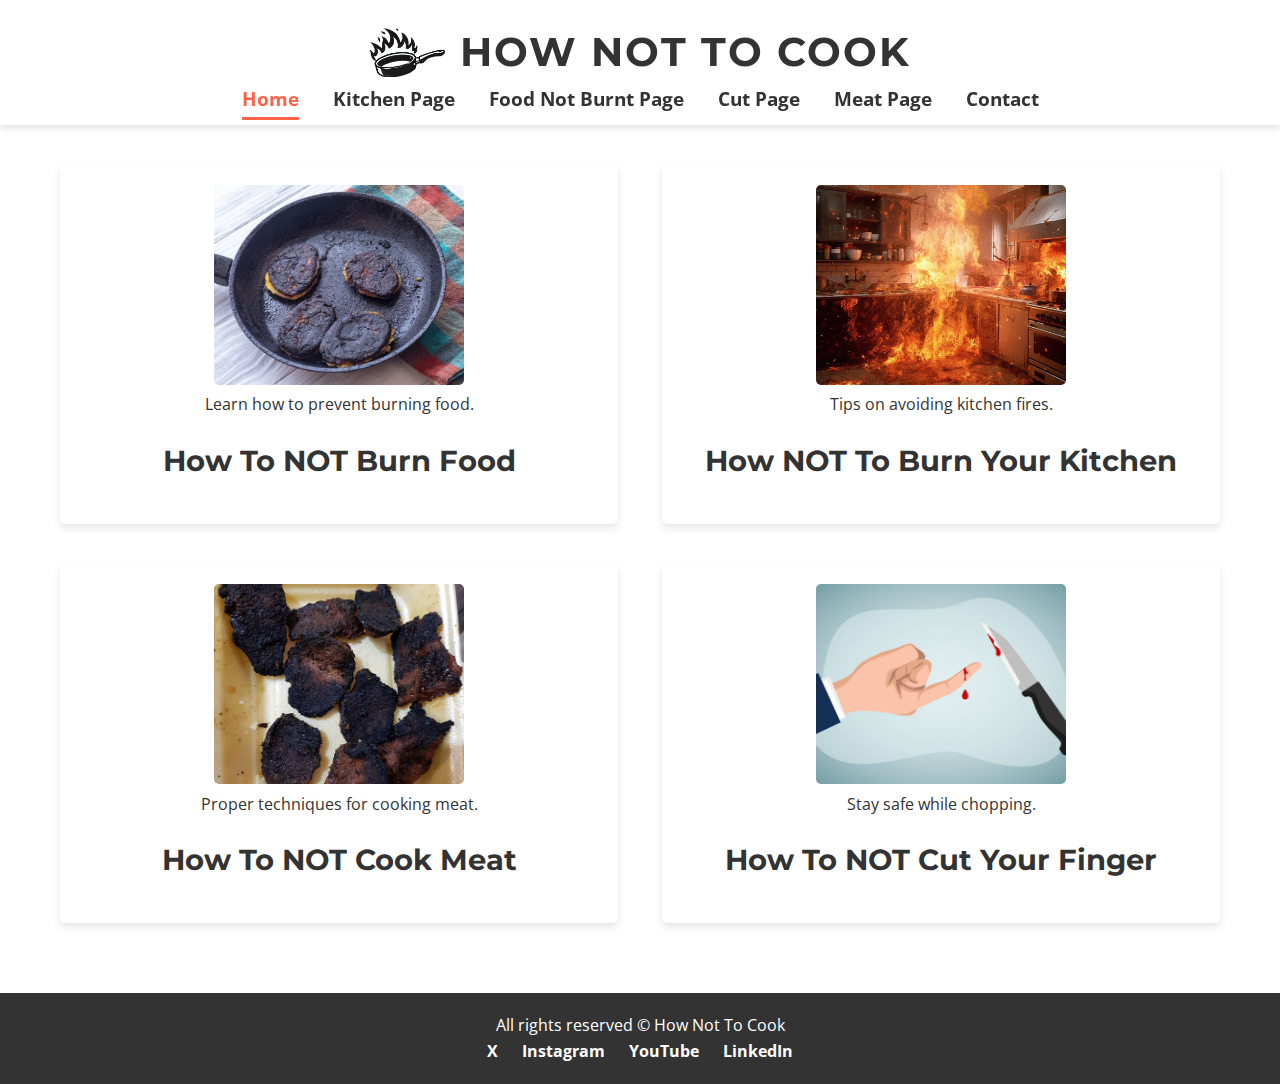
==== index.html @ 396833e8 "finished  website forgot to do any git commits and pushes" ====
<!DOCTYPE html>
<html lang="en">
<head>
    <meta charset="UTF-8">
    <meta name="description" content="How Not To Cook - Learn how to avoid common cooking mistakes">
    <meta name="keywords" content="cooking, kitchen safety, food, recipes, avoid mistakes">
    <meta name="author" content="How Not To Cook">
    <meta name="viewport" content="width=device-width, initial-scale=1.0">
    <link rel="icon" href="favicon.ico" type="image/x-icon">
    <title>How Not To Cook</title>
    <link rel="stylesheet" type="text/css" href="styles.css">
    <link href="https://fonts.googleapis.com/css2?family=Montserrat:wght@400;700&family=Open+Sans:wght@400;700&display=swap" rel="stylesheet">

    <link rel="stylesheet" type="text/css" href="styles.css">
</head>
<body>
    <header>
        <div class="logo-title">
            <img src="images/final-logo.png" alt="How Not To Cook Logo" class="logo">
            <h1>How Not To Cook</h1>
        </div>
        <nav>
            <ul>
                <li><a href="index.html" class ="active">Home</a></li>
                <li><a href="kitchen.html">Kitchen Page</a></li>
                <li><a href="burnt-food.html">Food Not Burnt Page</a></li>
                <li><a href="cut-page.html">Cut Page</a></li>
                <li><a href="meat-page.html">Meat Page</a></li>
                <li><a href="contact.html">Contact</a></li>
            </ul>
        </nav>
    </header>

    <main>
        <section>
            <article>
                <figure>
                    <a href="burnt-food.html">
                        <img src="images/burnt.jpg" alt="Burnt Food" title="How to avoid burnt food">
                        <figcaption>Learn how to prevent burning food.</figcaption>
                        <h2>How to NOT burn food</h2>
                    </a>
                </figure>
            </article>
            <article>
                <figure>
                    <a href="kitchen.html">
                        <img src="images/burnt-down-kitchen.jpg" alt="Kitchen Fire" title="Avoid kitchen fires">
                        <figcaption>Tips on avoiding kitchen fires.</figcaption>
                        <h2>How NOT to burn your kitchen</h2>
                    </a>
                </figure>
            </article>
            <article>
                <figure>
                    <a href="meat-page.html">
                        <img src="images/burnt-meat.jpg" alt="Burnt Meat" title="How to avoid burning meat">
                        <figcaption>Proper techniques for cooking meat.</figcaption>
                        <h2>How to NOT cook meat</h2>
                    </a>
                </figure>
            </article>
            <article>
                <figure>
                    <a href="cut-page.html">
                        <img src="images/knife-cut.jpg" alt="Cut Finger" title="Avoid cutting your finger">
                        <figcaption>Stay safe while chopping.</figcaption>
                        <h2>How to NOT cut your finger</h2>
                    </a>
                </figure>
            </article>
        </section>
    </main>

    <footer>
        <p>All rights reserved © How Not To Cook</p>
        <a href="#">X</a>
        <a href="#">Instagram</a>
        <a href="#">YouTube</a>
        <a href="#">LinkedIn</a>
    </footer>
</body>
</html>
---- styles.css ----
/* General Reset */
* {
  margin: 0;
  padding: 0;
  box-sizing: border-box;
}

/* Body styling */
body {
  font-family: 'Open Sans', sans-serif;  
  color: #333;
  line-height: 1.6;
}

/* Logo and Title Styling */
.logo-title {
  display: flex;
  align-items: center;
  justify-content: center;
  gap: 15px;
  margin-top: 10px;
}

.logo {
  height: 50px;
  width: auto;
}

h1, h2 {
  font-family: 'Montserrat', sans-serif;  
}

h1 {
  font-size: 2.5em;
  text-transform: uppercase;
  letter-spacing: 2px;
  margin: 0;
}

/* Header and Navigation styles */
header {
  background-color: #fff;
  padding: 10px 0;
  box-shadow: 0 4px 6px rgba(0, 0, 0, 0.1);
  position: sticky;
  top: 0;
  z-index: 999;
}

nav ul {
  list-style-type: none;
  text-align: center;
  margin: 0;
  padding: 0;
}

nav ul li {
  display: inline-block;
  margin: 0 15px;
}

nav ul li a {
  text-decoration: none;
  color: #333;
  font-weight: bold;
  font-size: 1.2em;
  transition: color 0.3s ease;
  padding-bottom: 5px;
}

nav ul li a:hover,
nav ul li a.active {
  color: #FF6347;
  border-bottom: 3px solid #FF6347; 
  border-radius: 0;
}

nav ul li a.active {
  color: #FF6347;
  border-bottom: 3px solid #FF6347; 
}
/* Main Section */
main {
  padding: 20px;
  text-align: center;
}
main figure img {
  width: 250px;  
  height: 200px; 
  object-fit: cover; 
  border-radius: 5px; 
}
h2 {
  font-size: 1.8em;
  margin: 20px 0;
  text-transform: capitalize;
}

article {
  display: inline-block;
  width: 45%;
  margin: 20px;
  vertical-align: top;
  background-color: #fff;
  padding: 20px;
  box-shadow: 0 4px 8px rgba(0, 0, 0, 0.1);
  border-radius: 5px;
  transition: transform 0.3s ease;
}

article:hover {
  transform: scale(1.05);
}

article img {
  width: 100%;
  height: auto;
  border-radius: 5px;
}

article a {
  color: #333;
  text-decoration: none;
}

article a:hover {
  color: #FF6347;
}

/* Footer Styles*/
footer {
  background-color: #333;
  color: #fff;
  text-align: center;
  padding: 20px;
  margin-top: 30px;
}

footer a {
  color: #fff;
  margin: 0 10px;
  text-decoration: none;
  font-weight: bold;
}

footer a:hover {
  color: #FF6347;
}

/* Form Styling */
form {
  max-width: 600px;
  margin: 40px auto;
  background-color: #fff;
  padding: 20px;
  border-radius: 10px;
  box-shadow: 0 4px 10px rgba(0, 0, 0, 0.1);
}

fieldset {
  border: none;
  padding: 0;
}

legend {
  font-size: 1.5em;
  margin-bottom: 10px;
  font-weight: bold;
  text-align: center;
}

label {
  font-weight: bold;
  margin-top: 15px;
  display: block;
  font-size: 1.1em;
}

input[type="text"],
input[type="email"],
input[type="tel"],
textarea {
  width: calc(100% - 20px);
  padding: 10px;
  margin-top: 5px;
  margin-bottom: 20px;
  border: 1px solid #ccc;
  border-radius: 5px;
  font-size: 1em;
}

input[type="radio"] {
  margin-right: 10px;
}

input[type="submit"] {
  background-color: #FF6347;
  color: white;
  border: none;
  padding: 12px 20px;
  cursor: pointer;
  font-size: 1.1em;
  border-radius: 5px;
  margin-top: 10px;
  display: block;
  width: 100%;
}

input[type="submit"]:hover {
  background-color: darkorange;
}

textarea {
  resize: none;
}

#success-message {
  color: green;
  font-weight: bold;
  margin-top: 20px;
  text-align: center;
}

/* Adjust the radio button alignment */
input[type="radio"] {
  margin-right: 5px;
  vertical-align: middle;
}

fieldset label {
  display: inline-block;
  margin-right: 15px;
}

/* Responsive Design */
@media (max-width: 768px) {
  nav ul li {
      display: block;
      margin: 10px 0;
  }

  article {
      width: 90%;
      margin: 10px auto;
  }

  h1 {
      font-size: 2em;
  }

  h2 {
      font-size: 1.5em;
  }
}
---- styles.css ----
/* General Reset */
* {
  margin: 0;
  padding: 0;
  box-sizing: border-box;
}

/* Body styling */
body {
  font-family: 'Open Sans', sans-serif;  
  color: #333;
  line-height: 1.6;
}

/* Logo and Title Styling */
.logo-title {
  display: flex;
  align-items: center;
  justify-content: center;
  gap: 15px;
  margin-top: 10px;
}

.logo {
  height: 50px;
  width: auto;
}

h1, h2 {
  font-family: 'Montserrat', sans-serif;  
}

h1 {
  font-size: 2.5em;
  text-transform: uppercase;
  letter-spacing: 2px;
  margin: 0;
}

/* Header and Navigation styles */
header {
  background-color: #fff;
  padding: 10px 0;
  box-shadow: 0 4px 6px rgba(0, 0, 0, 0.1);
  position: sticky;
  top: 0;
  z-index: 999;
}

nav ul {
  list-style-type: none;
  text-align: center;
  margin: 0;
  padding: 0;
}

nav ul li {
  display: inline-block;
  margin: 0 15px;
}

nav ul li a {
  text-decoration: none;
  color: #333;
  font-weight: bold;
  font-size: 1.2em;
  transition: color 0.3s ease;
  padding-bottom: 5px;
}

nav ul li a:hover,
nav ul li a.active {
  color: #FF6347;
  border-bottom: 3px solid #FF6347; 
  border-radius: 0;
}

nav ul li a.active {
  color: #FF6347;
  border-bottom: 3px solid #FF6347; 
}
/* Main Section */
main {
  padding: 20px;
  text-align: center;
}
main figure img {
  width: 250px;  
  height: 200px; 
  object-fit: cover; 
  border-radius: 5px; 
}
h2 {
  font-size: 1.8em;
  margin: 20px 0;
  text-transform: capitalize;
}

article {
  display: inline-block;
  width: 45%;
  margin: 20px;
  vertical-align: top;
  background-color: #fff;
  padding: 20px;
  box-shadow: 0 4px 8px rgba(0, 0, 0, 0.1);
  border-radius: 5px;
  transition: transform 0.3s ease;
}

article:hover {
  transform: scale(1.05);
}

article img {
  width: 100%;
  height: auto;
  border-radius: 5px;
}

article a {
  color: #333;
  text-decoration: none;
}

article a:hover {
  color: #FF6347;
}

/* Footer Styles*/
footer {
  background-color: #333;
  color: #fff;
  text-align: center;
  padding: 20px;
  margin-top: 30px;
}

footer a {
  color: #fff;
  margin: 0 10px;
  text-decoration: none;
  font-weight: bold;
}

footer a:hover {
  color: #FF6347;
}

/* Form Styling */
form {
  max-width: 600px;
  margin: 40px auto;
  background-color: #fff;
  padding: 20px;
  border-radius: 10px;
  box-shadow: 0 4px 10px rgba(0, 0, 0, 0.1);
}

fieldset {
  border: none;
  padding: 0;
}

legend {
  font-size: 1.5em;
  margin-bottom: 10px;
  font-weight: bold;
  text-align: center;
}

label {
  font-weight: bold;
  margin-top: 15px;
  display: block;
  font-size: 1.1em;
}

input[type="text"],
input[type="email"],
input[type="tel"],
textarea {
  width: calc(100% - 20px);
  padding: 10px;
  margin-top: 5px;
  margin-bottom: 20px;
  border: 1px solid #ccc;
  border-radius: 5px;
  font-size: 1em;
}

input[type="radio"] {
  margin-right: 10px;
}

input[type="submit"] {
  background-color: #FF6347;
  color: white;
  border: none;
  padding: 12px 20px;
  cursor: pointer;
  font-size: 1.1em;
  border-radius: 5px;
  margin-top: 10px;
  display: block;
  width: 100%;
}

input[type="submit"]:hover {
  background-color: darkorange;
}

textarea {
  resize: none;
}

#success-message {
  color: green;
  font-weight: bold;
  margin-top: 20px;
  text-align: center;
}

/* Adjust the radio button alignment */
input[type="radio"] {
  margin-right: 5px;
  vertical-align: middle;
}

fieldset label {
  display: inline-block;
  margin-right: 15px;
}

/* Responsive Design */
@media (max-width: 768px) {
  nav ul li {
      display: block;
      margin: 10px 0;
  }

  article {
      width: 90%;
      margin: 10px auto;
  }

  h1 {
      font-size: 2em;
  }

  h2 {
      font-size: 1.5em;
  }
}
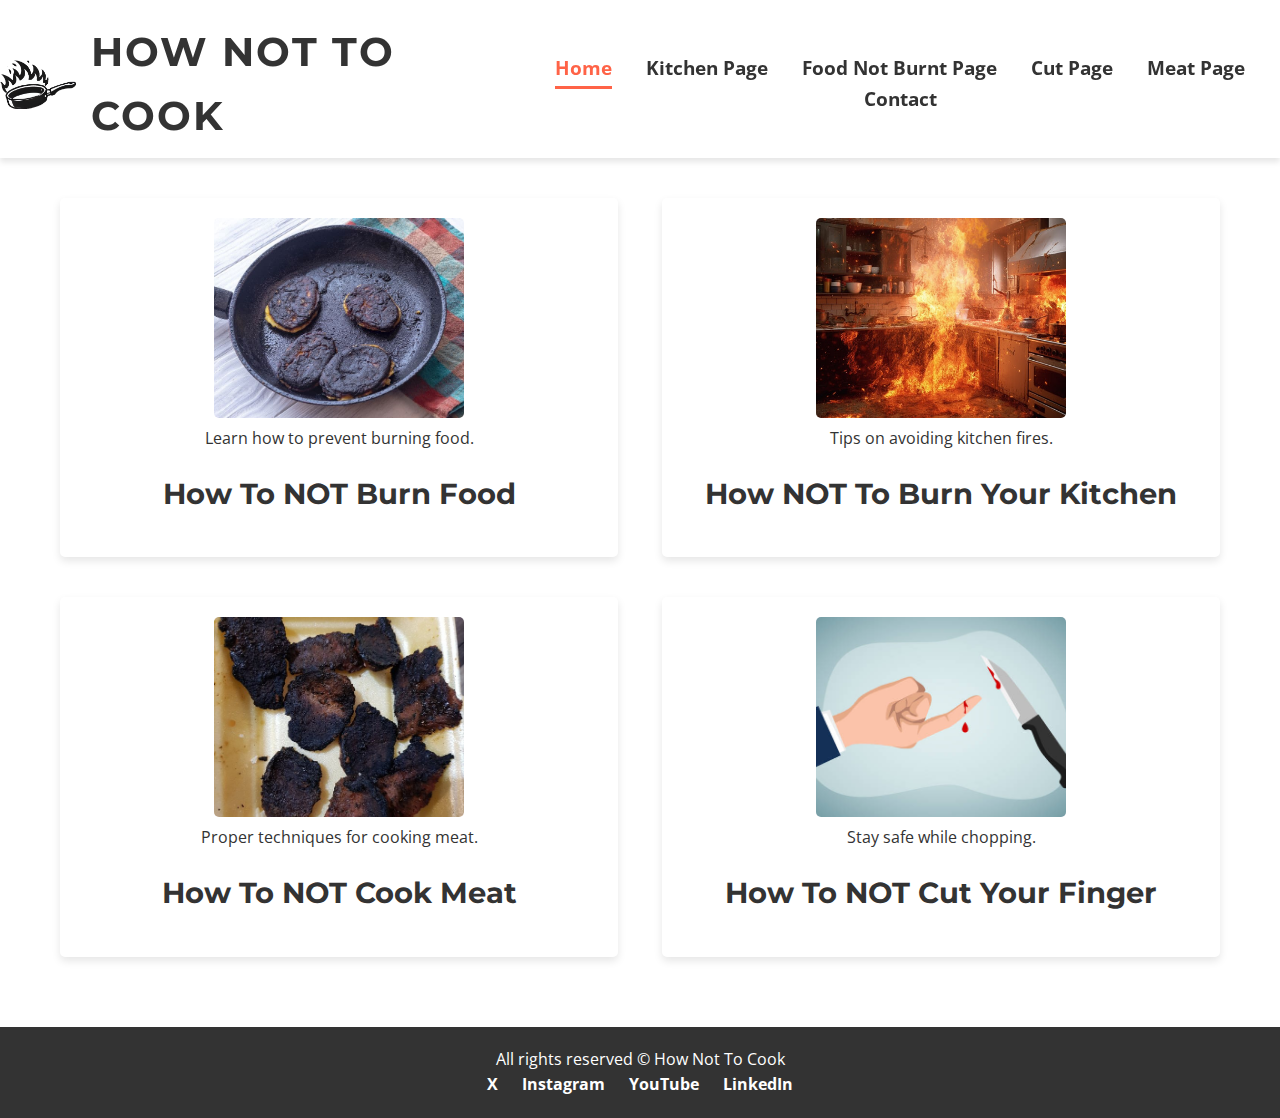
==== commit bcc3e9ce: "removed divs, added strong tag" ====
--- a/index.html
+++ b/index.html
@@ -4,21 +4,21 @@
     <meta charset="UTF-8">
     <meta name="description" content="How Not To Cook - Learn how to avoid common cooking mistakes">
     <meta name="keywords" content="cooking, kitchen safety, food, recipes, avoid mistakes">
-    <meta name="author" content="How Not To Cook">
+    <meta name="Gabriele Amorosi" content="How Not To Cook">
     <meta name="viewport" content="width=device-width, initial-scale=1.0">
     <link rel="icon" href="favicon.ico" type="image/x-icon">
     <title>How Not To Cook</title>
-    <link rel="stylesheet" type="text/css" href="styles.css">
+    <link rel="stylesheet" type="text/css" href="css/styles.css">
     <link href="https://fonts.googleapis.com/css2?family=Montserrat:wght@400;700&family=Open+Sans:wght@400;700&display=swap" rel="stylesheet">
 
-    <link rel="stylesheet" type="text/css" href="styles.css">
+    <link rel="stylesheet" type="text/css" href="css/styles.css">
 </head>
 <body>
     <header>
-        <div class="logo-title">
+        <sections class="logo-title">
             <img src="images/final-logo.png" alt="How Not To Cook Logo" class="logo">
-            <h1>How Not To Cook</h1>
-        </div>
+            <strong><h1>How Not To Cook</h1></strong>
+        </section>
         <nav>
             <ul>
                 <li><a href="index.html" class ="active">Home</a></li>
--- a/css/styles.css
+++ b/css/styles.css
@@ -0,0 +1,254 @@
+/* General Reset */
+* {
+  margin: 0;
+  padding: 0;
+  box-sizing: border-box;
+}
+
+/* Body styling */
+body {
+  font-family: 'Open Sans', sans-serif;  
+  color: #333;
+  line-height: 1.6;
+}
+
+/* Logo and Title Styling */
+.logo-title {
+  display: flex;
+  align-items: center;
+  justify-content: center;
+  gap: 15px;
+  margin-top: 10px;
+}
+
+.logo {
+  height: 50px;
+  width: auto;
+}
+
+h1, h2 {
+  font-family: 'Montserrat', sans-serif;  
+}
+
+h1 {
+  font-size: 2.5em;
+  text-transform: uppercase;
+  letter-spacing: 2px;
+  margin: 0;
+}
+
+/* Header and Navigation styles */
+header {
+  background-color: #fff;
+  padding: 10px 0;
+  box-shadow: 0 4px 6px rgba(0, 0, 0, 0.1);
+  position: sticky;
+  top: 0;
+  z-index: 999;
+}
+
+nav ul {
+  list-style-type: none;
+  text-align: center;
+  margin: 0;
+  padding: 0;
+}
+
+nav ul li {
+  display: inline-block;
+  margin: 0 15px;
+}
+
+nav ul li a {
+  text-decoration: none;
+  color: #333;
+  font-weight: bold;
+  font-size: 1.2em;
+  transition: color 0.3s ease;
+  padding-bottom: 5px;
+}
+
+nav ul li a:hover,
+nav ul li a.active {
+  color: #FF6347;
+  border-bottom: 3px solid #FF6347; 
+  border-radius: 0;
+}
+
+nav ul li a.active {
+  color: #FF6347;
+  border-bottom: 3px solid #FF6347; 
+}
+/* Main Section */
+main {
+  padding: 20px;
+  text-align: center;
+}
+main figure img {
+  width: 250px;  
+  height: 200px; 
+  object-fit: cover; 
+  border-radius: 5px; 
+}
+h2 {
+  font-size: 1.8em;
+  margin: 20px 0;
+  text-transform: capitalize;
+}
+
+article {
+  display: inline-block;
+  width: 45%;
+  margin: 20px;
+  vertical-align: top;
+  background-color: #fff;
+  padding: 20px;
+  box-shadow: 0 4px 8px rgba(0, 0, 0, 0.1);
+  border-radius: 5px;
+  transition: transform 0.3s ease;
+}
+
+article:hover {
+  transform: scale(1.05);
+}
+
+article img {
+  width: 100%;
+  height: auto;
+  border-radius: 5px;
+}
+
+article a {
+  color: #333;
+  text-decoration: none;
+}
+
+article a:hover {
+  color: #FF6347;
+}
+
+/* Footer Styles*/
+footer {
+  background-color: #333;
+  color: #fff;
+  text-align: center;
+  padding: 20px;
+  margin-top: 30px;
+}
+
+footer a {
+  color: #fff;
+  margin: 0 10px;
+  text-decoration: none;
+  font-weight: bold;
+}
+
+footer a:hover {
+  color: #FF6347;
+}
+
+/* Form Styling */
+form {
+  max-width: 600px;
+  margin: 40px auto;
+  background-color: #fff;
+  padding: 20px;
+  border-radius: 10px;
+  box-shadow: 0 4px 10px rgba(0, 0, 0, 0.1);
+}
+
+fieldset {
+  border: none;
+  padding: 0;
+}
+
+legend {
+  font-size: 1.5em;
+  margin-bottom: 10px;
+  font-weight: bold;
+  text-align: center;
+}
+
+label {
+  font-weight: bold;
+  margin-top: 15px;
+  display: block;
+  font-size: 1.1em;
+}
+
+input[type="text"],
+input[type="email"],
+input[type="tel"],
+textarea {
+  width: calc(100% - 20px);
+  padding: 10px;
+  margin-top: 5px;
+  margin-bottom: 20px;
+  border: 1px solid #ccc;
+  border-radius: 5px;
+  font-size: 1em;
+}
+
+input[type="radio"] {
+  margin-right: 10px;
+}
+
+input[type="submit"] {
+  background-color: #FF6347;
+  color: white;
+  border: none;
+  padding: 12px 20px;
+  cursor: pointer;
+  font-size: 1.1em;
+  border-radius: 5px;
+  margin-top: 10px;
+  display: block;
+  width: 100%;
+}
+
+input[type="submit"]:hover {
+  background-color: darkorange;
+}
+
+textarea {
+  resize: none;
+}
+
+#success-message {
+  color: green;
+  font-weight: bold;
+  margin-top: 20px;
+  text-align: center;
+}
+
+/* Adjust the radio button alignment */
+input[type="radio"] {
+  margin-right: 5px;
+  vertical-align: middle;
+}
+
+fieldset label {
+  display: inline-block;
+  margin-right: 15px;
+}
+
+/* Responsive Design */
+@media (max-width: 768px) {
+  nav ul li {
+      display: block;
+      margin: 10px 0;
+  }
+
+  article {
+      width: 90%;
+      margin: 10px auto;
+  }
+
+  h1 {
+      font-size: 2em;
+  }
+
+  h2 {
+      font-size: 1.5em;
+  }
+}
--- a/css/styles.css
+++ b/css/styles.css
@@ -0,0 +1,254 @@
+/* General Reset */
+* {
+  margin: 0;
+  padding: 0;
+  box-sizing: border-box;
+}
+
+/* Body styling */
+body {
+  font-family: 'Open Sans', sans-serif;  
+  color: #333;
+  line-height: 1.6;
+}
+
+/* Logo and Title Styling */
+.logo-title {
+  display: flex;
+  align-items: center;
+  justify-content: center;
+  gap: 15px;
+  margin-top: 10px;
+}
+
+.logo {
+  height: 50px;
+  width: auto;
+}
+
+h1, h2 {
+  font-family: 'Montserrat', sans-serif;  
+}
+
+h1 {
+  font-size: 2.5em;
+  text-transform: uppercase;
+  letter-spacing: 2px;
+  margin: 0;
+}
+
+/* Header and Navigation styles */
+header {
+  background-color: #fff;
+  padding: 10px 0;
+  box-shadow: 0 4px 6px rgba(0, 0, 0, 0.1);
+  position: sticky;
+  top: 0;
+  z-index: 999;
+}
+
+nav ul {
+  list-style-type: none;
+  text-align: center;
+  margin: 0;
+  padding: 0;
+}
+
+nav ul li {
+  display: inline-block;
+  margin: 0 15px;
+}
+
+nav ul li a {
+  text-decoration: none;
+  color: #333;
+  font-weight: bold;
+  font-size: 1.2em;
+  transition: color 0.3s ease;
+  padding-bottom: 5px;
+}
+
+nav ul li a:hover,
+nav ul li a.active {
+  color: #FF6347;
+  border-bottom: 3px solid #FF6347; 
+  border-radius: 0;
+}
+
+nav ul li a.active {
+  color: #FF6347;
+  border-bottom: 3px solid #FF6347; 
+}
+/* Main Section */
+main {
+  padding: 20px;
+  text-align: center;
+}
+main figure img {
+  width: 250px;  
+  height: 200px; 
+  object-fit: cover; 
+  border-radius: 5px; 
+}
+h2 {
+  font-size: 1.8em;
+  margin: 20px 0;
+  text-transform: capitalize;
+}
+
+article {
+  display: inline-block;
+  width: 45%;
+  margin: 20px;
+  vertical-align: top;
+  background-color: #fff;
+  padding: 20px;
+  box-shadow: 0 4px 8px rgba(0, 0, 0, 0.1);
+  border-radius: 5px;
+  transition: transform 0.3s ease;
+}
+
+article:hover {
+  transform: scale(1.05);
+}
+
+article img {
+  width: 100%;
+  height: auto;
+  border-radius: 5px;
+}
+
+article a {
+  color: #333;
+  text-decoration: none;
+}
+
+article a:hover {
+  color: #FF6347;
+}
+
+/* Footer Styles*/
+footer {
+  background-color: #333;
+  color: #fff;
+  text-align: center;
+  padding: 20px;
+  margin-top: 30px;
+}
+
+footer a {
+  color: #fff;
+  margin: 0 10px;
+  text-decoration: none;
+  font-weight: bold;
+}
+
+footer a:hover {
+  color: #FF6347;
+}
+
+/* Form Styling */
+form {
+  max-width: 600px;
+  margin: 40px auto;
+  background-color: #fff;
+  padding: 20px;
+  border-radius: 10px;
+  box-shadow: 0 4px 10px rgba(0, 0, 0, 0.1);
+}
+
+fieldset {
+  border: none;
+  padding: 0;
+}
+
+legend {
+  font-size: 1.5em;
+  margin-bottom: 10px;
+  font-weight: bold;
+  text-align: center;
+}
+
+label {
+  font-weight: bold;
+  margin-top: 15px;
+  display: block;
+  font-size: 1.1em;
+}
+
+input[type="text"],
+input[type="email"],
+input[type="tel"],
+textarea {
+  width: calc(100% - 20px);
+  padding: 10px;
+  margin-top: 5px;
+  margin-bottom: 20px;
+  border: 1px solid #ccc;
+  border-radius: 5px;
+  font-size: 1em;
+}
+
+input[type="radio"] {
+  margin-right: 10px;
+}
+
+input[type="submit"] {
+  background-color: #FF6347;
+  color: white;
+  border: none;
+  padding: 12px 20px;
+  cursor: pointer;
+  font-size: 1.1em;
+  border-radius: 5px;
+  margin-top: 10px;
+  display: block;
+  width: 100%;
+}
+
+input[type="submit"]:hover {
+  background-color: darkorange;
+}
+
+textarea {
+  resize: none;
+}
+
+#success-message {
+  color: green;
+  font-weight: bold;
+  margin-top: 20px;
+  text-align: center;
+}
+
+/* Adjust the radio button alignment */
+input[type="radio"] {
+  margin-right: 5px;
+  vertical-align: middle;
+}
+
+fieldset label {
+  display: inline-block;
+  margin-right: 15px;
+}
+
+/* Responsive Design */
+@media (max-width: 768px) {
+  nav ul li {
+      display: block;
+      margin: 10px 0;
+  }
+
+  article {
+      width: 90%;
+      margin: 10px auto;
+  }
+
+  h1 {
+      font-size: 2em;
+  }
+
+  h2 {
+      font-size: 1.5em;
+  }
+}
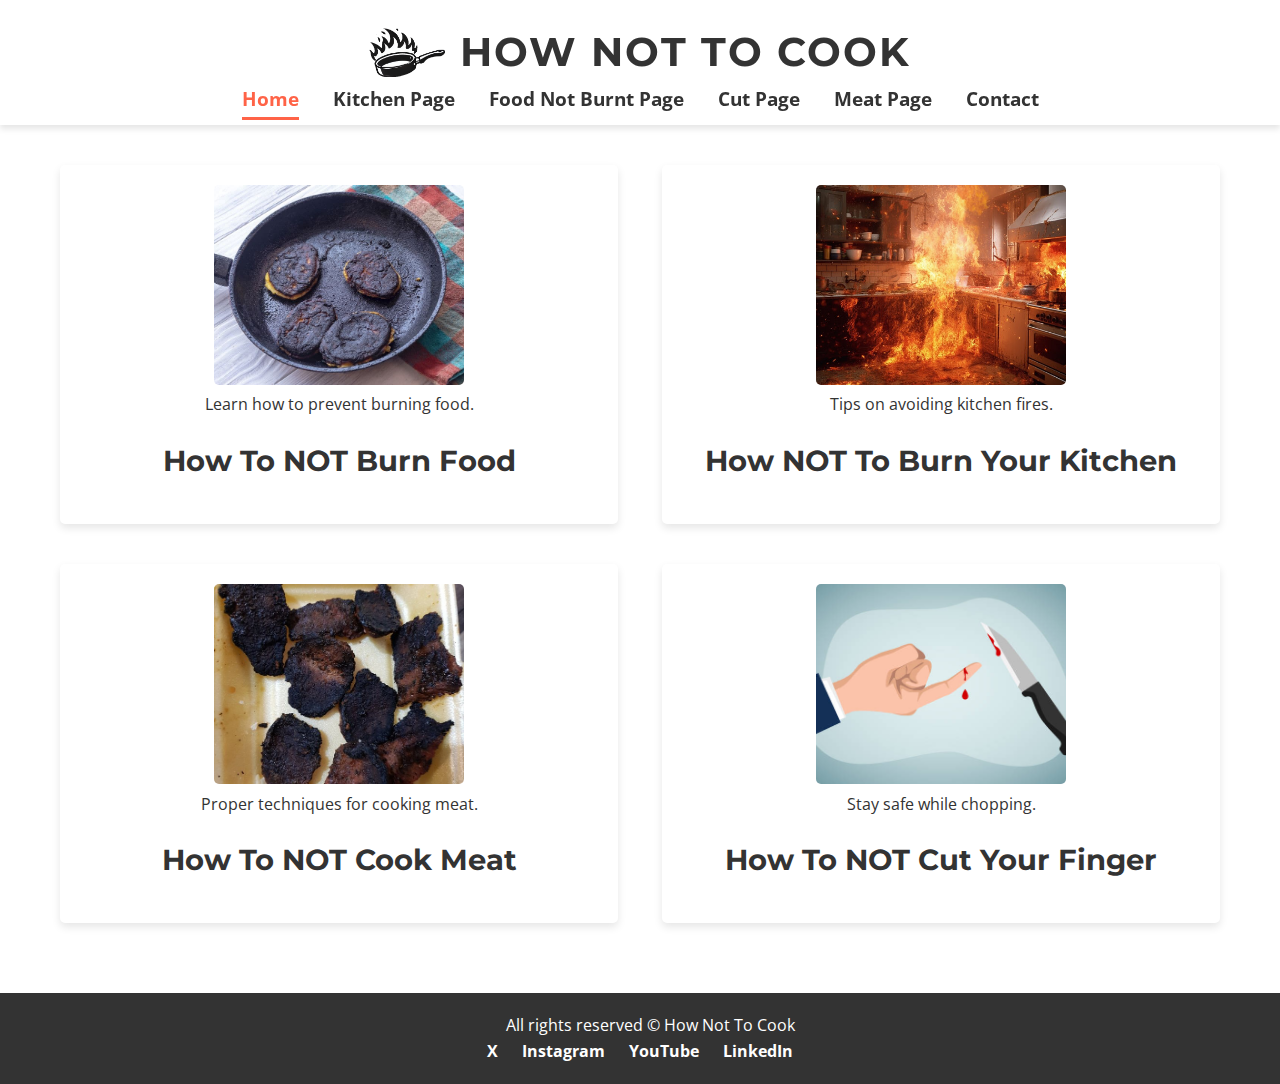
==== commit 636b22a0: "added property text indent, and inline style." ====
--- a/index.html
+++ b/index.html
@@ -9,14 +9,16 @@
     <link rel="icon" href="favicon.ico" type="image/x-icon">
     <title>How Not To Cook</title>
     <link rel="stylesheet" type="text/css" href="css/styles.css">
-    <link href="https://fonts.googleapis.com/css2?family=Montserrat:wght@400;700&family=Open+Sans:wght@400;700&display=swap" rel="stylesheet">
+    <link rel="preconnect" href="https://fonts.googleapis.com">
+<link rel="preconnect" href="https://fonts.gstatic.com" crossorigin>
+<link href="https://fonts.googleapis.com/css2?family=Montserrat:ital,wght@0,100..900;1,100..900&family=Open+Sans:ital,wght@0,300..800;1,300..800&display=swap" rel="stylesheet">
 
     <link rel="stylesheet" type="text/css" href="css/styles.css">
 </head>
 <body>
     <header>
-        <sections class="logo-title">
-            <img src="images/final-logo.png" alt="How Not To Cook Logo" class="logo">
+        <section class="logo-title">
+            <img src="images/final-logo.png" alt="How Not To Cook Logo" title = "How Not To Cook Logo" class="logo">
             <strong><h1>How Not To Cook</h1></strong>
         </section>
         <nav>
@@ -74,10 +76,12 @@
 
     <footer>
         <p>All rights reserved © How Not To Cook</p>
+        <aside>
         <a href="#">X</a>
         <a href="#">Instagram</a>
         <a href="#">YouTube</a>
         <a href="#">LinkedIn</a>
+        </aside>
     </footer>
 </body>
 </html>
--- a/css/styles.css
+++ b/css/styles.css
@@ -4,7 +4,15 @@
   padding: 0;
   box-sizing: border-box;
 }
-
+/*property word spacing*/
+p{
+  word-spacing: 3 px;
+  text-indent: 20px;
+}
+
+.cookies{
+  z-index: 9999
+}
 /* Body styling */
 body {
   font-family: 'Open Sans', sans-serif;  
--- a/css/styles.css
+++ b/css/styles.css
@@ -4,7 +4,15 @@
   padding: 0;
   box-sizing: border-box;
 }
-
+/*property word spacing*/
+p{
+  word-spacing: 3 px;
+  text-indent: 20px;
+}
+
+.cookies{
+  z-index: 9999
+}
 /* Body styling */
 body {
   font-family: 'Open Sans', sans-serif;  
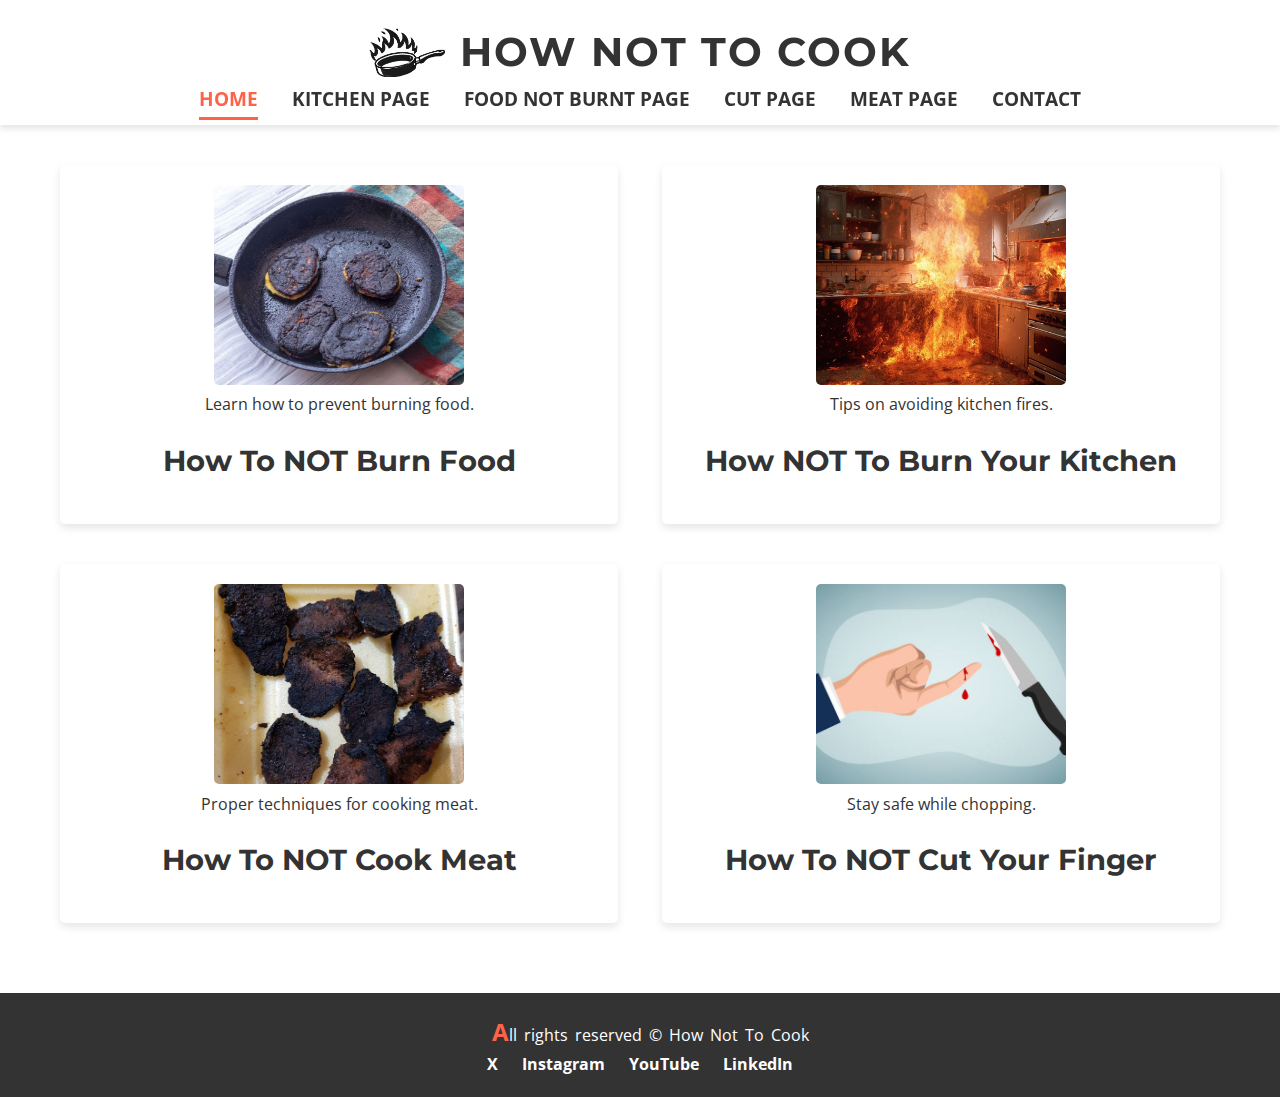
==== commit 8541cd8a: "changes according to rubric pt1, position property, parent child and pseudo-class and float property" ====
--- a/index.html
+++ b/index.html
@@ -4,7 +4,7 @@
     <meta charset="UTF-8">
     <meta name="description" content="How Not To Cook - Learn how to avoid common cooking mistakes">
     <meta name="keywords" content="cooking, kitchen safety, food, recipes, avoid mistakes">
-    <meta name="Gabriele Amorosi" content="How Not To Cook">
+    <meta name="author" content="How Not To Cook">
     <meta name="viewport" content="width=device-width, initial-scale=1.0">
     <link rel="icon" href="favicon.ico" type="image/x-icon">
     <title>How Not To Cook</title>
--- a/css/styles.css
+++ b/css/styles.css
@@ -5,26 +5,31 @@
   box-sizing: border-box;
 }
 /*property word spacing*/
-p{
-  word-spacing: 3 px;
+p {
+  word-spacing: 3px;
   text-indent: 20px;
 }
 
-.cookies{
-  z-index: 9999
+.cookies {
+  z-index: 9999;
 }
 /* Body styling */
 body {
-  font-family: 'Open Sans', sans-serif;  
+  font-family: 'Open Sans', sans-serif;
   color: #333;
   line-height: 1.6;
-}
-
+  position: relative; /* Added position property */
+}
+#succes-message {
+  display: none;
+  color: green;
+}
 /* Logo and Title Styling */
 .logo-title {
   display: flex;
   align-items: center;
   justify-content: center;
+
   gap: 15px;
   margin-top: 10px;
 }
@@ -34,8 +39,9 @@
   width: auto;
 }
 
-h1, h2 {
-  font-family: 'Montserrat', sans-serif;  
+h1,
+h2 {
+  font-family: 'Montserrat', sans-serif;
 }
 
 h1 {
@@ -79,24 +85,25 @@
 nav ul li a:hover,
 nav ul li a.active {
   color: #FF6347;
-  border-bottom: 3px solid #FF6347; 
+  border-bottom: 3px solid #FF6347;
   border-radius: 0;
 }
 
 nav ul li a.active {
   color: #FF6347;
-  border-bottom: 3px solid #FF6347; 
+  border-bottom: 3px solid #FF6347;
 }
 /* Main Section */
 main {
   padding: 20px;
   text-align: center;
+  position: relative; /* Added position property */
 }
 main figure img {
-  width: 250px;  
-  height: 200px; 
-  object-fit: cover; 
-  border-radius: 5px; 
+  width: 250px;
+  height: 200px;
+  object-fit: cover;
+  border-radius: 5px;
 }
 h2 {
   font-size: 1.8em;
@@ -135,7 +142,28 @@
   color: #FF6347;
 }
 
-/* Footer Styles*/
+/* Table styling with nth-child pseudo-class */
+table {
+  width: 100%;
+  border-collapse: collapse;
+}
+
+table tr:nth-child(even) {
+  background-color: #CFF;
+}
+
+table tr:nth-child(odd) {
+  background-color: #FFF;
+}
+
+/* First-letter pseudo-element */
+p:first-letter {
+  font-size: 1.5em;
+  font-weight: bold;
+  color: #FF6347;
+}
+
+/* Footer Styles */
 footer {
   background-color: #333;
   color: #fff;
@@ -153,6 +181,22 @@
 
 footer a:hover {
   color: #FF6347;
+}
+
+/* Float property usage */
+.float-left {
+  float: left;
+  margin-right: 10px;
+}
+
+.float-right {
+  float: right;
+  margin-left: 10px;
+}
+
+/* Using '>' for direct child selection */
+nav > ul > li > a {
+  text-transform: uppercase;
 }
 
 /* Form Styling */
@@ -243,20 +287,20 @@
 /* Responsive Design */
 @media (max-width: 768px) {
   nav ul li {
-      display: block;
-      margin: 10px 0;
+    display: block;
+    margin: 10px 0;
   }
 
   article {
-      width: 90%;
-      margin: 10px auto;
+    width: 90%;
+    margin: 10px auto;
   }
 
   h1 {
-      font-size: 2em;
+    font-size: 2em;
   }
 
   h2 {
-      font-size: 1.5em;
+    font-size: 1.5em;
   }
 }
--- a/css/styles.css
+++ b/css/styles.css
@@ -5,26 +5,31 @@
   box-sizing: border-box;
 }
 /*property word spacing*/
-p{
-  word-spacing: 3 px;
+p {
+  word-spacing: 3px;
   text-indent: 20px;
 }
 
-.cookies{
-  z-index: 9999
+.cookies {
+  z-index: 9999;
 }
 /* Body styling */
 body {
-  font-family: 'Open Sans', sans-serif;  
+  font-family: 'Open Sans', sans-serif;
   color: #333;
   line-height: 1.6;
-}
-
+  position: relative; /* Added position property */
+}
+#succes-message {
+  display: none;
+  color: green;
+}
 /* Logo and Title Styling */
 .logo-title {
   display: flex;
   align-items: center;
   justify-content: center;
+
   gap: 15px;
   margin-top: 10px;
 }
@@ -34,8 +39,9 @@
   width: auto;
 }
 
-h1, h2 {
-  font-family: 'Montserrat', sans-serif;  
+h1,
+h2 {
+  font-family: 'Montserrat', sans-serif;
 }
 
 h1 {
@@ -79,24 +85,25 @@
 nav ul li a:hover,
 nav ul li a.active {
   color: #FF6347;
-  border-bottom: 3px solid #FF6347; 
+  border-bottom: 3px solid #FF6347;
   border-radius: 0;
 }
 
 nav ul li a.active {
   color: #FF6347;
-  border-bottom: 3px solid #FF6347; 
+  border-bottom: 3px solid #FF6347;
 }
 /* Main Section */
 main {
   padding: 20px;
   text-align: center;
+  position: relative; /* Added position property */
 }
 main figure img {
-  width: 250px;  
-  height: 200px; 
-  object-fit: cover; 
-  border-radius: 5px; 
+  width: 250px;
+  height: 200px;
+  object-fit: cover;
+  border-radius: 5px;
 }
 h2 {
   font-size: 1.8em;
@@ -135,7 +142,28 @@
   color: #FF6347;
 }
 
-/* Footer Styles*/
+/* Table styling with nth-child pseudo-class */
+table {
+  width: 100%;
+  border-collapse: collapse;
+}
+
+table tr:nth-child(even) {
+  background-color: #CFF;
+}
+
+table tr:nth-child(odd) {
+  background-color: #FFF;
+}
+
+/* First-letter pseudo-element */
+p:first-letter {
+  font-size: 1.5em;
+  font-weight: bold;
+  color: #FF6347;
+}
+
+/* Footer Styles */
 footer {
   background-color: #333;
   color: #fff;
@@ -153,6 +181,22 @@
 
 footer a:hover {
   color: #FF6347;
+}
+
+/* Float property usage */
+.float-left {
+  float: left;
+  margin-right: 10px;
+}
+
+.float-right {
+  float: right;
+  margin-left: 10px;
+}
+
+/* Using '>' for direct child selection */
+nav > ul > li > a {
+  text-transform: uppercase;
 }
 
 /* Form Styling */
@@ -243,20 +287,20 @@
 /* Responsive Design */
 @media (max-width: 768px) {
   nav ul li {
-      display: block;
-      margin: 10px 0;
+    display: block;
+    margin: 10px 0;
   }
 
   article {
-      width: 90%;
-      margin: 10px auto;
+    width: 90%;
+    margin: 10px auto;
   }
 
   h1 {
-      font-size: 2em;
+    font-size: 2em;
   }
 
   h2 {
-      font-size: 1.5em;
+    font-size: 1.5em;
   }
 }
